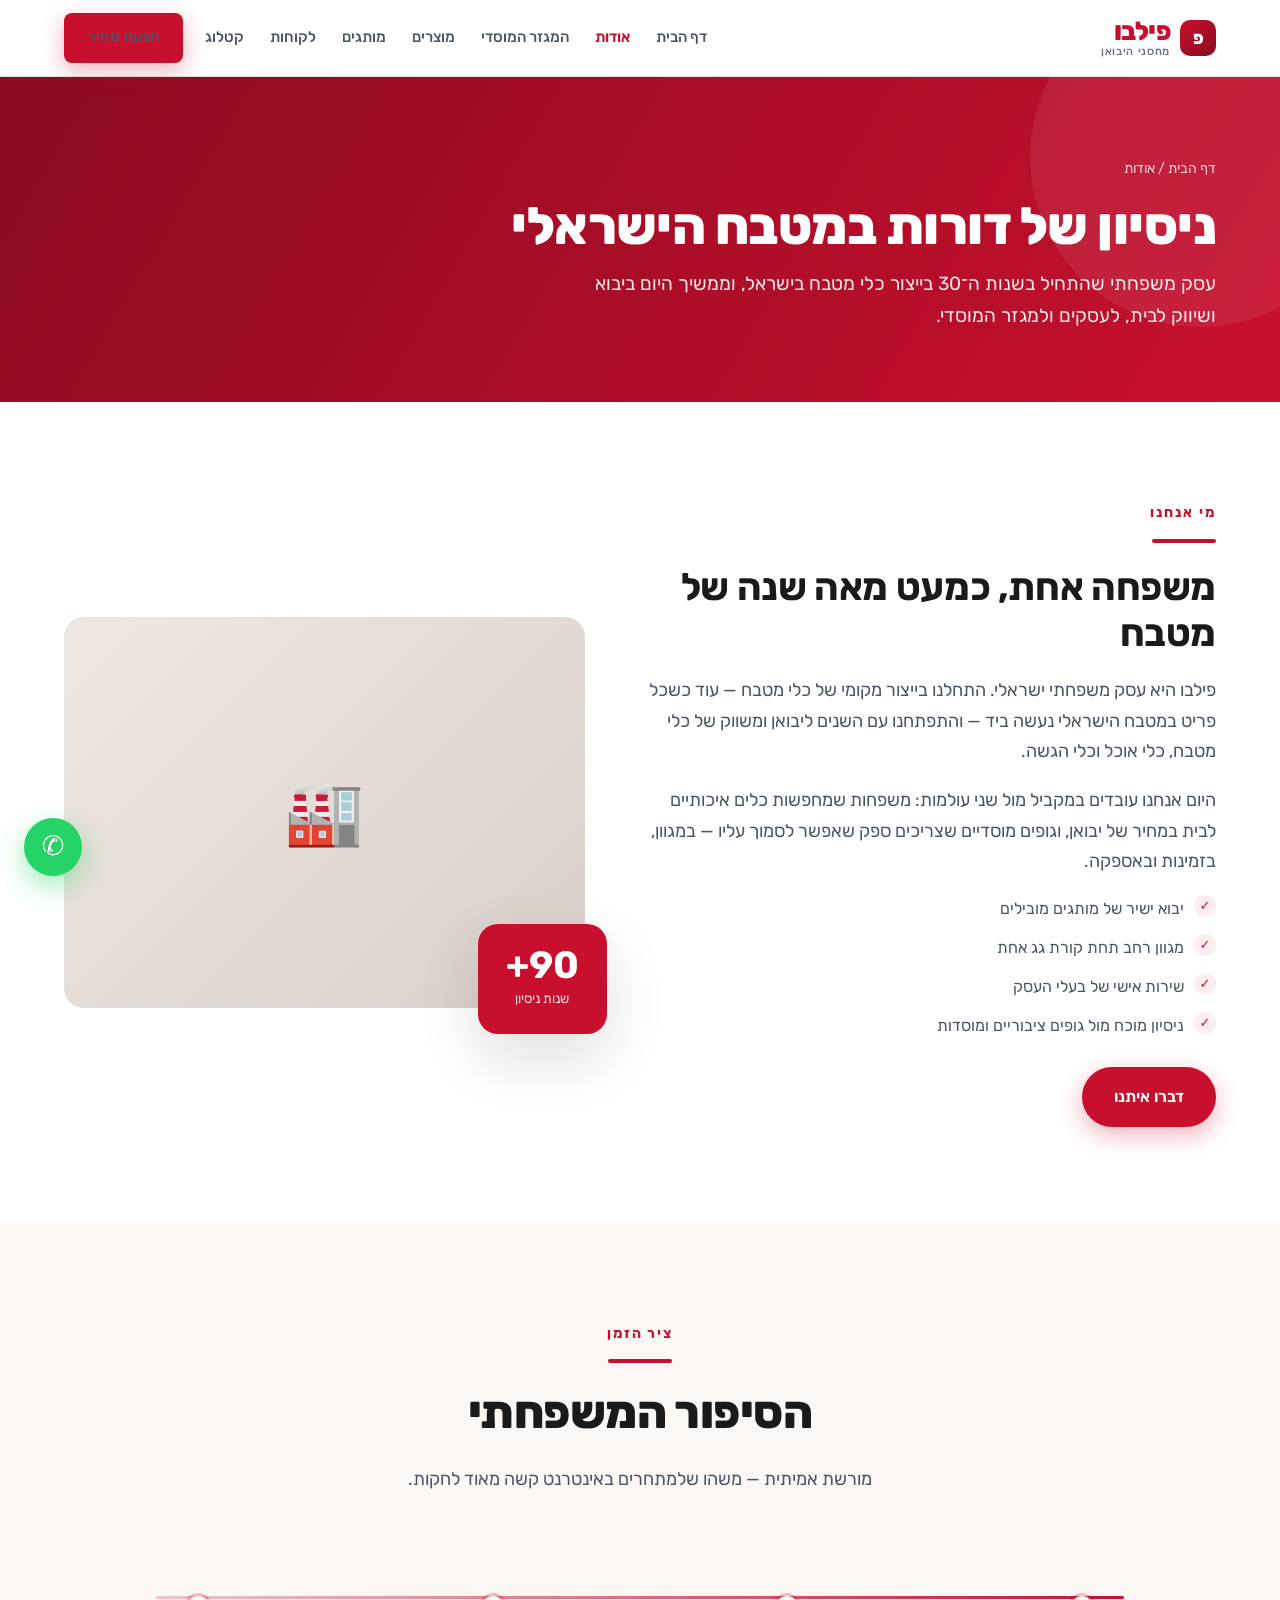
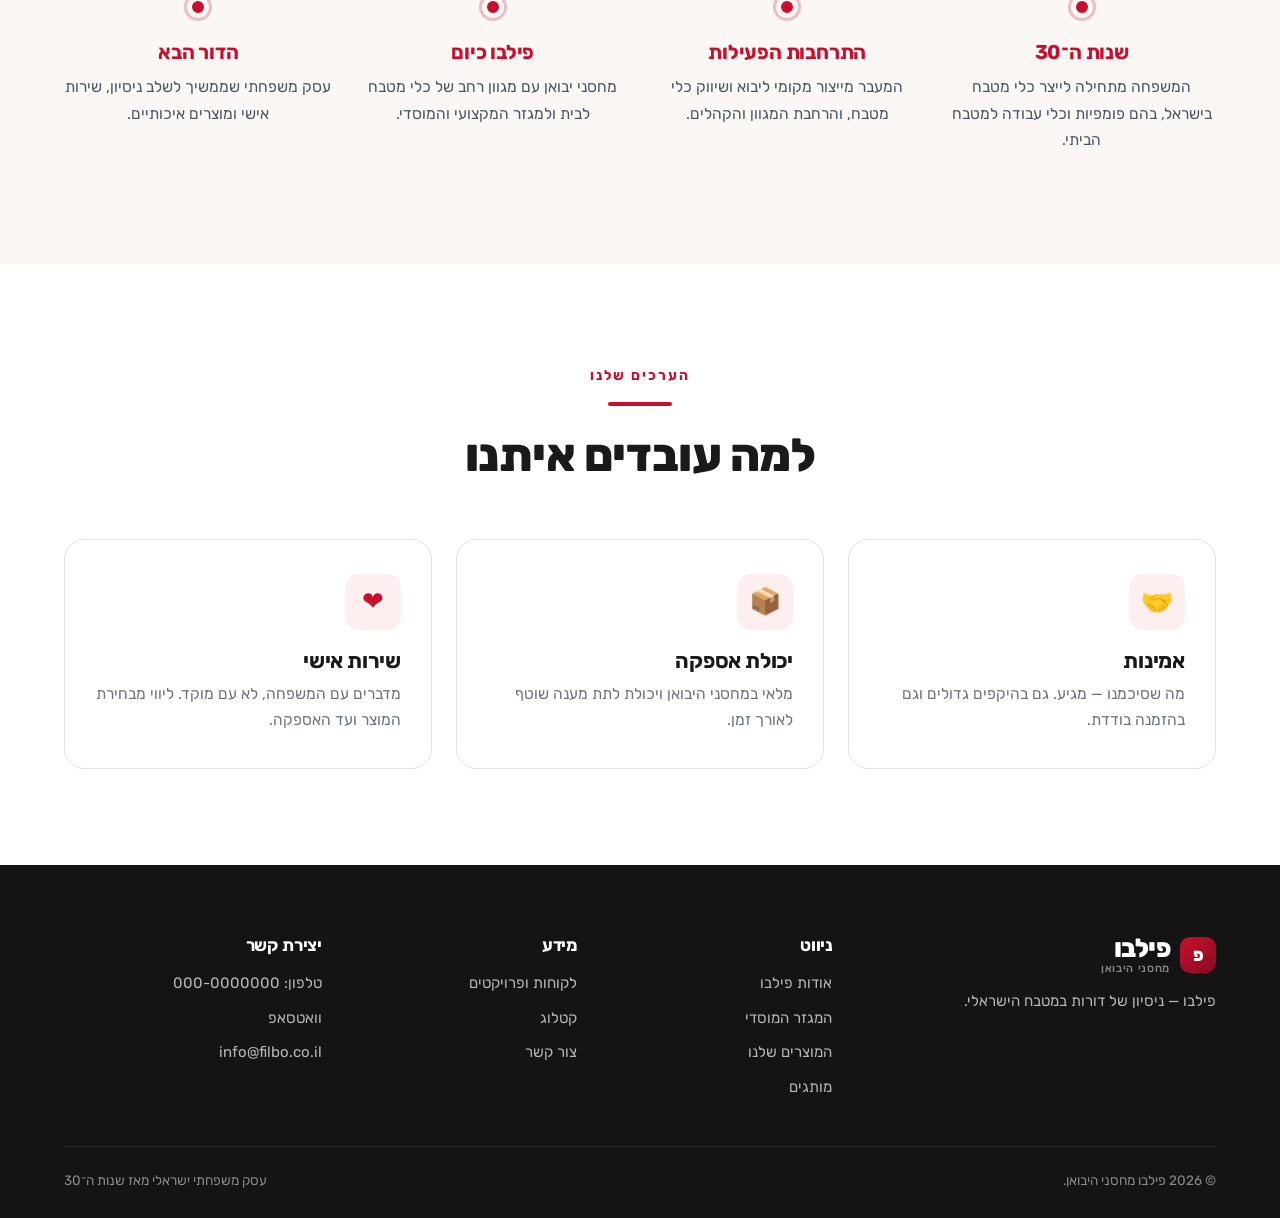
==== about.html @ cb72c33f "feat: אתר תדמית לפילבו מחסני היבואן אתר סטטי בעברית (RTL) בשמונה עמודים, בעיצוב אדום/לבן ואווירה משפ" ====
<!DOCTYPE html>
<html lang="he" dir="rtl">
<head>
<meta charset="utf-8">
<meta name="viewport" content="width=device-width,initial-scale=1">
<title>אודות פילבו | עסק משפחתי ישראלי משנות ה־30</title>
<meta name="description" content="הסיפור המשפחתי של פילבו – מייצור כלי מטבח בישראל בשנות ה־30 ועד יבוא ושיווק כלי מטבח לבית, לעסקים ולמגזר המוסדי.">
<link rel="preconnect" href="https://fonts.googleapis.com">
<link rel="preconnect" href="https://fonts.gstatic.com" crossorigin>
<link href="https://fonts.googleapis.com/css2?family=Rubik:wght@400;500;600;700;800&display=swap" rel="stylesheet">
<link rel="stylesheet" href="assets/css/style.css">
</head>
<body>
<header class="header">
  <div class="wrap header__inner">
    <a class="logo" href="index.html"><span class="logo__mark">פ</span><span class="logo__txt">פילבו<small>מחסני היבואן</small></span></a>
    <button class="burger" aria-label="פתיחת תפריט" aria-expanded="false">☰</button>
    <nav class="nav">
      <a href="index.html">דף הבית</a><a href="about.html">אודות</a><a href="institutional.html">המגזר המוסדי</a>
      <a href="products.html">מוצרים</a><a href="brands.html">מותגים</a><a href="clients.html">לקוחות</a>
      <a href="catalog.html">קטלוג</a><a class="btn btn--primary" href="contact.html">הצעת מחיר</a>
    </nav>
  </div>
</header>

<section class="phero">
  <div class="wrap">
    <div class="crumbs"><a href="index.html">דף הבית</a> / אודות</div>
    <h1>ניסיון של דורות במטבח הישראלי</h1>
    <p>עסק משפחתי שהתחיל בשנות ה־30 בייצור כלי מטבח בישראל, וממשיך היום ביבוא ושיווק לבית, לעסקים ולמגזר המוסדי.</p>
  </div>
</section>

<section class="section">
  <div class="wrap split">
    <div class="reveal">
      <span class="eyebrow">מי אנחנו</span><div class="rule"></div>
      <h2 style="font-size:38px">משפחה אחת, כמעט מאה שנה של מטבח</h2>
      <p style="font-size:18px;color:var(--ink-soft)">פילבו היא עסק משפחתי ישראלי. התחלנו בייצור מקומי של כלי מטבח — עוד כשכל פריט במטבח הישראלי נעשה ביד — והתפתחנו עם השנים ליבואן ומשווק של כלי מטבח, כלי אוכל וכלי הגשה.</p>
      <p style="font-size:18px;color:var(--ink-soft)">היום אנחנו עובדים במקביל מול שני עולמות: משפחות שמחפשות כלים איכותיים לבית במחיר של יבואן, וגופים מוסדיים שצריכים ספק שאפשר לסמוך עליו — במגוון, בזמינות ובאספקה.</p>
      <ul class="ticks">
        <li>יבוא ישיר של מותגים מובילים</li>
        <li>מגוון רחב תחת קורת גג אחת</li>
        <li>שירות אישי של בעלי העסק</li>
        <li>ניסיון מוכח מול גופים ציבוריים ומוסדות</li>
      </ul>
      <a class="btn btn--primary" href="contact.html">דברו איתנו</a>
    </div>
    <div class="split__media reveal" data-delay="120">
      <div class="ph" style="font-size:64px">🏭</div>
      <div class="badge-years"><b>90+</b><span>שנות ניסיון</span></div>
    </div>
  </div>
</section>

<section class="section section--cream">
  <div class="wrap">
    <div class="head head--center reveal">
      <span class="eyebrow">ציר הזמן</span><div class="rule"></div>
      <h2>הסיפור המשפחתי</h2>
      <p>מורשת אמיתית — משהו שלמתחרים באינטרנט קשה מאוד לחקות.</p>
    </div>
    <div class="timeline"><div class="timeline__grid">
      <div class="tl reveal"><div class="tl__dot"></div><h3>שנות ה־30</h3><p>המשפחה מתחילה לייצר כלי מטבח בישראל, בהם פומפיות וכלי עבודה למטבח הביתי.</p></div>
      <div class="tl reveal" data-delay="120"><div class="tl__dot"></div><h3>התרחבות הפעילות</h3><p>המעבר מייצור מקומי ליבוא ושיווק כלי מטבח, והרחבת המגוון והקהלים.</p></div>
      <div class="tl reveal" data-delay="240"><div class="tl__dot"></div><h3>פילבו כיום</h3><p>מחסני יבואן עם מגוון רחב של כלי מטבח לבית ולמגזר המקצועי והמוסדי.</p></div>
      <div class="tl reveal" data-delay="360"><div class="tl__dot"></div><h3>הדור הבא</h3><p>עסק משפחתי שממשיך לשלב ניסיון, שירות אישי ומוצרים איכותיים.</p></div>
    </div></div>
  </div>
</section>

<section class="section">
  <div class="wrap">
    <div class="head head--center reveal"><span class="eyebrow">הערכים שלנו</span><div class="rule"></div><h2>למה עובדים איתנו</h2></div>
    <div class="grid grid--3">
      <article class="card reveal"><div class="card__icon">🤝</div><h3>אמינות</h3><p>מה שסיכמנו — מגיע. גם בהיקפים גדולים וגם בהזמנה בודדת.</p></article>
      <article class="card reveal" data-delay="90"><div class="card__icon">📦</div><h3>יכולת אספקה</h3><p>מלאי במחסני היבואן ויכולת לתת מענה שוטף לאורך זמן.</p></article>
      <article class="card reveal" data-delay="180"><div class="card__icon">❤️</div><h3>שירות אישי</h3><p>מדברים עם המשפחה, לא עם מוקד. ליווי מבחירת המוצר ועד האספקה.</p></article>
    </div>
  </div>
</section>

<footer class="footer">
  <div class="wrap">
    <div class="footer__grid">
      <div><div class="logo" style="color:#fff;margin-bottom:14px"><span class="logo__mark">פ</span><span class="logo__txt">פילבו<small style="color:#8A8A8A">מחסני היבואן</small></span></div>
        <p>פילבו — ניסיון של דורות במטבח הישראלי.</p></div>
      <div><h4>ניווט</h4><ul><li><a href="about.html">אודות פילבו</a></li><li><a href="institutional.html">המגזר המוסדי</a></li><li><a href="products.html">המוצרים שלנו</a></li><li><a href="brands.html">מותגים</a></li></ul></div>
      <div><h4>מידע</h4><ul><li><a href="clients.html">לקוחות ופרויקטים</a></li><li><a href="catalog.html">קטלוג</a></li><li><a href="contact.html">צור קשר</a></li></ul></div>
      <div><h4>יצירת קשר</h4><ul><li><a href="tel:+972000000000">טלפון: 000-0000000</a></li><li><a href="https://wa.me/972000000000">וואטסאפ</a></li><li><a href="mailto:info@filbo.co.il">info@filbo.co.il</a></li></ul></div>
    </div>
    <div class="footer__bottom"><span>© <span id="year">2026</span> פילבו מחסני היבואן.</span><span>עסק משפחתי ישראלי מאז שנות ה־30</span></div>
  </div>
</footer>
<a class="fab" href="https://wa.me/972000000000" aria-label="וואטסאפ">✆</a>
<script src="assets/js/main.js"></script>
</body>
</html>
---- assets/css/style.css ----
/* ===== Filbo – פילבו מחסני היבואן | Design tokens ===== */
:root{
  --red:#C8102E;
  --red-deep:#8A0B20;
  --red-soft:#FDEEF0;
  --ink:#1A1A1A;
  --ink-soft:#4B5563;
  --grey:#6B7280;
  --line:#E7E2DF;
  --cream:#FAF7F5;
  --cream-2:#F2E9E4;
  --white:#FFFFFF;
  --steel:#9AA3AD;
  --shadow:0 10px 30px rgba(26,26,26,.08);
  --shadow-lg:0 24px 60px rgba(26,26,26,.14);
  --radius:12px;
  --radius-lg:20px;
  --wrap:1200px;
  --ease:cubic-bezier(.22,1,.36,1);
}
*,*::before,*::after{box-sizing:border-box}
html{scroll-behavior:smooth}
body{
  margin:0;
  font-family:"Rubik",system-ui,"Segoe UI",Arial,sans-serif;
  color:var(--ink);
  background:var(--white);
  line-height:1.7;
  -webkit-font-smoothing:antialiased;
}
img{max-width:100%;display:block}
a{color:inherit;text-decoration:none}
h1,h2,h3,h4{margin:0 0 .5em;line-height:1.2;font-weight:700;letter-spacing:-.01em}
p{margin:0 0 1em}
.wrap{max-width:var(--wrap);margin-inline:auto;padding-inline:24px}
.section{padding:96px 0}
.section--cream{background:var(--cream)}
.section--red{background:var(--red-deep);color:#fff}
.section--dark{background:#141414;color:#fff}

/* ===== Buttons ===== */
.btn{
  display:inline-flex;align-items:center;gap:.5em;
  padding:14px 30px;border-radius:999px;font-weight:600;font-size:16px;
  border:2px solid transparent;cursor:pointer;
  transition:transform .25s var(--ease),box-shadow .25s var(--ease),background .25s,color .25s;
}
.btn:hover{transform:translateY(-3px)}
.btn--primary{background:var(--red);color:#fff;box-shadow:0 8px 24px rgba(200,16,46,.32)}
.btn--primary:hover{background:var(--red-deep);box-shadow:0 14px 34px rgba(200,16,46,.42)}
.btn--ghost{background:transparent;color:#fff;border-color:rgba(255,255,255,.75)}
.btn--ghost:hover{background:#fff;color:var(--ink)}
.btn--outline{background:transparent;color:var(--red);border-color:var(--red)}
.btn--outline:hover{background:var(--red);color:#fff}
.btn--wa{background:#25D366;color:#fff}

/* ===== Header ===== */
.header{
  position:sticky;top:0;z-index:100;background:rgba(255,255,255,.92);
  backdrop-filter:blur(12px);border-bottom:1px solid var(--line);
  transition:box-shadow .3s;
}
.header.is-stuck{box-shadow:0 6px 24px rgba(0,0,0,.07)}
.header__inner{display:flex;align-items:center;justify-content:space-between;gap:24px;height:76px;position:relative}
.logo{display:flex;align-items:center;gap:10px;font-weight:800;font-size:26px;color:var(--red);letter-spacing:-.02em}
.logo__mark{width:36px;height:36px;border-radius:10px;background:linear-gradient(140deg,var(--red),var(--red-deep));display:grid;place-items:center;color:#fff;font-size:18px;flex:none}
.logo__txt{line-height:1.1}
.logo__txt small{display:block;font-size:11px;font-weight:500;color:var(--grey);letter-spacing:.06em}
.nav{display:flex;align-items:center;gap:2px}
.nav a{padding:9px 12px;border-radius:8px;font-size:15px;font-weight:500;color:var(--ink-soft);transition:color .2s,background .2s}
.nav a:hover{color:var(--red);background:var(--red-soft)}
.nav a.is-active{color:var(--red);font-weight:600}
.nav .btn{margin-inline-start:8px;padding:10px 22px;font-size:15px}
.burger{display:none;background:none;border:0;font-size:26px;color:var(--ink);cursor:pointer;padding:6px;line-height:1}

/* ===== Hero ===== */
.hero{position:relative;min-height:88vh;display:flex;align-items:center;overflow:hidden;color:#fff}
.hero__bg{position:absolute;inset:0;background-size:cover;background-position:center;transform:scale(1.06);animation:kenburns 22s ease-in-out infinite alternate}
@keyframes kenburns{from{transform:scale(1.06) translate3d(0,0,0)}to{transform:scale(1.16) translate3d(-1.5%,-1.5%,0)}}
.hero::after{content:"";position:absolute;inset:0;background:linear-gradient(275deg,rgba(10,10,10,.88) 0%,rgba(10,10,10,.64) 45%,rgba(10,10,10,.28) 100%)}
.hero__inner{position:relative;z-index:2;max-width:760px;padding:120px 0}
.hero__eyebrow{display:inline-flex;align-items:center;gap:8px;background:rgba(200,16,46,.94);padding:7px 18px;border-radius:999px;font-size:14px;font-weight:600;letter-spacing:.04em;margin-bottom:22px}
.hero h1{font-size:clamp(42px,6vw,74px);font-weight:800;margin-bottom:.15em}
.hero__sub{font-size:clamp(20px,2.4vw,30px);font-weight:500;opacity:.94;margin-bottom:.6em}
.hero__lead{font-size:19px;opacity:.86;max-width:600px;margin-bottom:34px}
.hero__cta{display:flex;flex-wrap:wrap;gap:14px}
.hero__scroll{position:absolute;bottom:26px;inset-inline-start:50%;transform:translateX(50%);z-index:2;opacity:.7;font-size:13px;animation:bob 2.2s ease-in-out infinite}
@keyframes bob{0%,100%{transform:translateX(50%) translateY(0)}50%{transform:translateX(50%) translateY(9px)}}

/* ===== Stats ===== */
.stats{background:#fff;border-bottom:1px solid var(--line)}
.stats__grid{display:grid;grid-template-columns:repeat(4,1fr)}
.stat{padding:52px 30px;text-align:center;border-inline-start:1px solid var(--line);transition:background .3s}
.stat:first-child{border-inline-start:0}
.stat:hover{background:var(--cream)}
.stat__num{font-size:34px;font-weight:800;color:var(--red);line-height:1.15;margin-bottom:6px}
.stat__label{font-size:15px;color:var(--grey);line-height:1.5}

/* ===== Section heads ===== */
.head{max-width:760px;margin-bottom:56px}
.head--center{margin-inline:auto;text-align:center}
.eyebrow{display:inline-block;font-size:14px;font-weight:700;letter-spacing:.14em;color:var(--red);margin-bottom:14px}
.section--red .eyebrow{color:#F7C9D0}
.head h2{font-size:clamp(30px,4vw,46px);font-weight:800}
.head p{font-size:18px;color:var(--ink-soft)}
.section--red .head p{color:rgba(255,255,255,.86)}
.rule{width:64px;height:4px;background:var(--red);border-radius:3px;margin-bottom:22px}
.section--red .rule{background:#fff}
.head--center .rule{margin-inline:auto}

/* ===== Cards ===== */
.grid{display:grid;gap:24px}
.grid--2{grid-template-columns:repeat(2,1fr)}
.grid--3{grid-template-columns:repeat(3,1fr)}
.grid--4{grid-template-columns:repeat(4,1fr)}
.card{
  background:#fff;border:1px solid var(--line);border-radius:var(--radius-lg);
  padding:34px 30px;transition:transform .35s var(--ease),box-shadow .35s var(--ease),border-color .3s;
}
.card:hover{transform:translateY(-8px);box-shadow:var(--shadow-lg);border-color:transparent}
.card__icon{width:56px;height:56px;border-radius:14px;background:var(--red-soft);color:var(--red);display:grid;place-items:center;font-size:26px;margin-bottom:18px;transition:background .3s,color .3s,transform .3s var(--ease)}
.card:hover .card__icon{background:var(--red);color:#fff;transform:rotate(-6deg) scale(1.06)}
.card h3{font-size:21px;margin-bottom:8px}
.card p{color:var(--grey);font-size:15.5px;margin:0}

/* ===== Product tiles ===== */
.tile{position:relative;border-radius:var(--radius-lg);overflow:hidden;aspect-ratio:1/1;background:var(--cream-2);display:block}
.tile img,.tile .ph{width:100%;height:100%;object-fit:cover;transition:transform .7s var(--ease)}
.tile:hover img,.tile:hover .ph{transform:scale(1.08)}
.tile__cap{position:absolute;inset-inline:0;bottom:0;padding:26px 24px;color:#fff;background:linear-gradient(to top,rgba(0,0,0,.84),rgba(0,0,0,0));font-weight:700;font-size:20px}
.tile__cap span{display:block;font-weight:400;font-size:14px;opacity:.84;margin-top:3px}
.ph{background:linear-gradient(135deg,#EFE7E2,#D8CFC9);display:grid;place-items:center;color:#9c8f87;font-size:44px}

/* ===== Timeline ===== */
.timeline{position:relative;padding-top:20px}
.timeline::before{content:"";position:absolute;top:46px;inset-inline:8%;height:3px;background:linear-gradient(to left,var(--red),rgba(200,16,46,.22));border-radius:3px}
.timeline__grid{display:grid;grid-template-columns:repeat(4,1fr);gap:26px;position:relative}
.tl{text-align:center}
.tl__dot{width:22px;height:22px;border-radius:50%;background:var(--red);border:5px solid var(--cream);margin:26px auto 22px;box-shadow:0 0 0 3px rgba(200,16,46,.25);transition:transform .35s var(--ease),box-shadow .35s}
.tl:hover .tl__dot{transform:scale(1.35);box-shadow:0 0 0 10px rgba(200,16,46,.14)}
.tl h3{font-size:20px;color:var(--red)}
.tl p{color:var(--ink-soft);font-size:15.5px}

/* ===== Logo wall ===== */
.logos{display:grid;grid-template-columns:repeat(6,1fr);gap:18px}
.logos div{
  aspect-ratio:16/9;border:1px solid var(--line);border-radius:var(--radius);
  display:grid;place-items:center;text-align:center;font-size:14px;font-weight:600;color:var(--steel);
  background:#fff;filter:grayscale(1);opacity:.72;transition:.35s var(--ease);padding:10px;
}
.logos div:hover{filter:none;opacity:1;color:var(--red);transform:translateY(-4px);box-shadow:var(--shadow)}

/* ===== Split ===== */
.split{display:grid;grid-template-columns:1.05fr .95fr;gap:56px;align-items:center}
.split__media{position:relative}
.split__media .ph,.split__media img{border-radius:var(--radius-lg);aspect-ratio:4/3;object-fit:cover}
.badge-years{
  position:absolute;inset-block-end:-26px;inset-inline-start:-22px;background:var(--red);color:#fff;
  border-radius:var(--radius-lg);padding:22px 28px;box-shadow:var(--shadow-lg);text-align:center;
}
.badge-years b{display:block;font-size:38px;line-height:1}
.badge-years span{font-size:13px;opacity:.9}
.ticks{list-style:none;padding:0;margin:0 0 28px;display:grid;gap:12px}
.ticks li{position:relative;padding-inline-start:32px;color:var(--ink-soft)}
.ticks li::before{content:"✓";position:absolute;inset-inline-start:0;top:0;width:22px;height:22px;border-radius:50%;background:var(--red-soft);color:var(--red);display:grid;place-items:center;font-size:13px;font-weight:700}
.section--red .ticks li{color:rgba(255,255,255,.9)}
.section--red .ticks li::before{background:rgba(255,255,255,.16);color:#fff}

/* ===== Form ===== */
.form{display:grid;gap:16px;background:#fff;padding:36px;border-radius:var(--radius-lg);box-shadow:var(--shadow)}
.form .row{display:grid;grid-template-columns:1fr 1fr;gap:16px}
.field{display:grid;gap:6px}
.field label{font-size:14px;font-weight:600;color:var(--ink-soft)}
.field input,.field select,.field textarea{
  font-family:inherit;font-size:16px;padding:13px 15px;border:1px solid var(--line);
  border-radius:var(--radius);background:var(--cream);transition:border-color .2s,box-shadow .2s,background .2s;
}
.field input:focus,.field select:focus,.field textarea:focus{
  outline:0;border-color:var(--red);background:#fff;box-shadow:0 0 0 4px rgba(200,16,46,.12);
}
.form__ok{display:none;background:#E8F6EC;color:#166534;border-radius:var(--radius);padding:14px 16px;font-weight:600}
.form__ok.show{display:block;animation:pop .4s var(--ease)}
@keyframes pop{from{opacity:0;transform:translateY(-8px)}to{opacity:1;transform:none}}

/* ===== Accordion (FAQ) ===== */
.acc{border:1px solid var(--line);border-radius:var(--radius-lg);overflow:hidden;background:#fff}
.acc+.acc{margin-top:14px}
.acc summary{cursor:pointer;padding:20px 24px;font-weight:600;font-size:17px;list-style:none;display:flex;justify-content:space-between;gap:14px;align-items:center}
.acc summary::-webkit-details-marker{display:none}
.acc summary::after{content:"+";color:var(--red);font-size:24px;font-weight:400;transition:transform .3s var(--ease)}
.acc[open] summary::after{transform:rotate(45deg)}
.acc p{padding:0 24px 22px;margin:0;color:var(--ink-soft)}

/* ===== Footer ===== */
.footer{background:#141414;color:#B7B7B7;padding:70px 0 26px;font-size:15px}
.footer h4{color:#fff;font-size:17px;margin-bottom:16px}
.footer a{transition:color .2s}
.footer a:hover{color:var(--red)}
.footer__grid{display:grid;grid-template-columns:1.6fr 1fr 1fr 1.2fr;gap:40px}
.footer ul{list-style:none;padding:0;margin:0;display:grid;gap:9px}
.footer__bottom{margin-top:46px;padding-top:22px;border-top:1px solid #2A2A2A;display:flex;justify-content:space-between;gap:16px;flex-wrap:wrap;font-size:13.5px;color:#8A8A8A}

/* ===== Floating WhatsApp ===== */
.fab{position:fixed;inset-block-end:24px;inset-inline-end:24px;z-index:120;width:58px;height:58px;border-radius:50%;background:#25D366;color:#fff;display:grid;place-items:center;font-size:27px;box-shadow:0 10px 28px rgba(37,211,102,.45);transition:transform .3s var(--ease)}
.fab:hover{transform:scale(1.1)}

/* ===== Inner page hero ===== */
.phero{background:linear-gradient(120deg,var(--red-deep),var(--red));color:#fff;padding:80px 0 70px;position:relative;overflow:hidden}
.phero::after{content:"";position:absolute;inset-block-start:-90px;inset-inline-start:-90px;width:340px;height:340px;border-radius:50%;background:rgba(255,255,255,.07)}
.phero .wrap{position:relative;z-index:2}
.phero h1{font-size:clamp(32px,4.6vw,52px);font-weight:800;margin-bottom:.2em}
.phero p{font-size:19px;opacity:.9;max-width:660px;margin:0}
.crumbs{font-size:14px;opacity:.82;margin-bottom:14px}

/* ===== Reveal animation ===== */
.reveal{opacity:0;transform:translateY(28px);transition:opacity .75s var(--ease),transform .75s var(--ease)}
.reveal.in{opacity:1;transform:none}
@media (prefers-reduced-motion:reduce){
  .reveal{opacity:1;transform:none;transition:none}
  .hero__bg{animation:none}
  .hero__scroll{animation:none}
}

/* ===== Responsive ===== */
@media (max-width:1080px){
  .nav a{padding:8px 9px;font-size:14px}
}
@media (max-width:980px){
  .grid--3,.grid--4,.stats__grid,.timeline__grid{grid-template-columns:repeat(2,1fr)}
  .logos{grid-template-columns:repeat(3,1fr)}
  .split{grid-template-columns:1fr;gap:40px}
  .footer__grid{grid-template-columns:1fr 1fr}
  .timeline::before{display:none}
  .stat{border-inline-start:0;border-top:1px solid var(--line)}
  .badge-years{inset-inline-start:12px;inset-block-end:-18px}
}
@media (max-width:680px){
  .section{padding:64px 0}
  .nav{display:none;position:absolute;top:76px;inset-inline:0;background:#fff;flex-direction:column;align-items:stretch;padding:14px;border-bottom:1px solid var(--line);box-shadow:var(--shadow)}
  .nav.open{display:flex}
  .burger{display:block}
  .grid--2,.grid--3,.grid--4,.stats__grid,.timeline__grid{grid-template-columns:1fr}
  .logos{grid-template-columns:repeat(2,1fr)}
  .form .row{grid-template-columns:1fr}
  .footer__grid{grid-template-columns:1fr}
  .hero{min-height:76vh}
  .form{padding:24px}
}
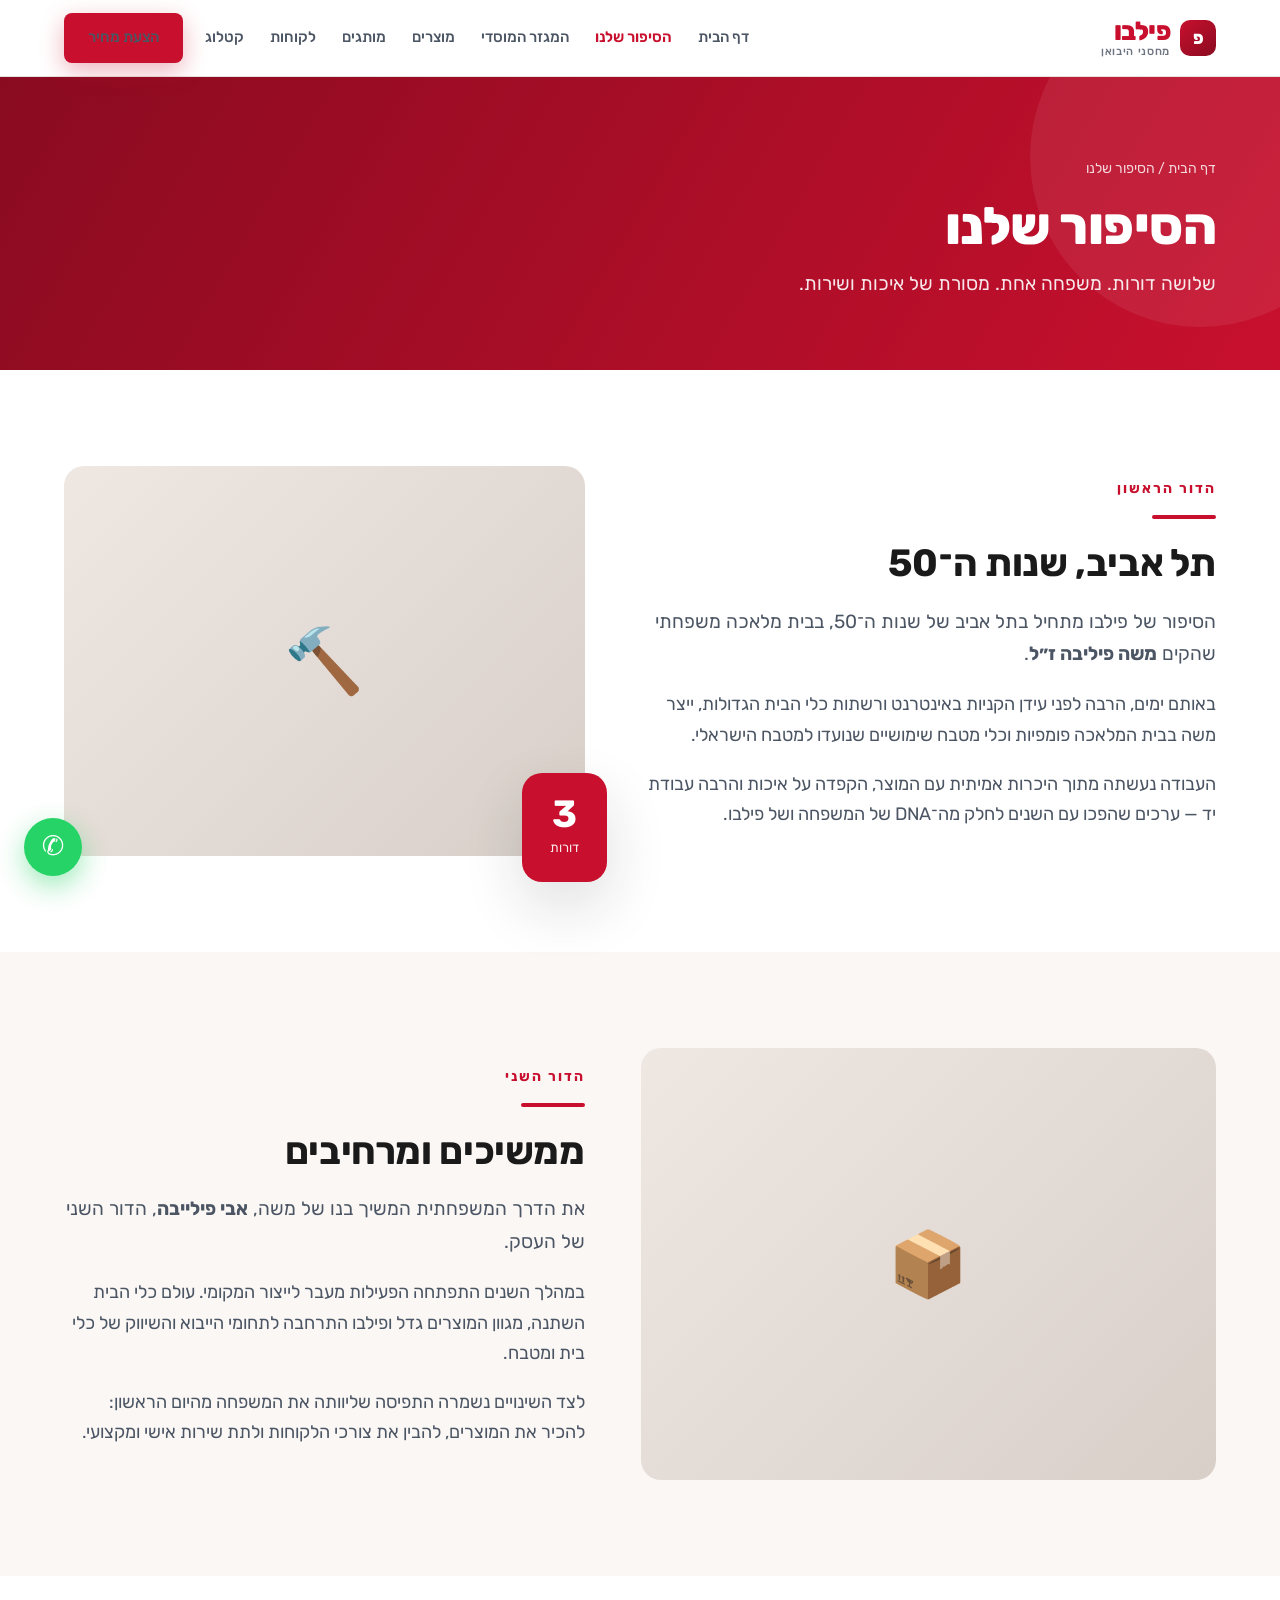
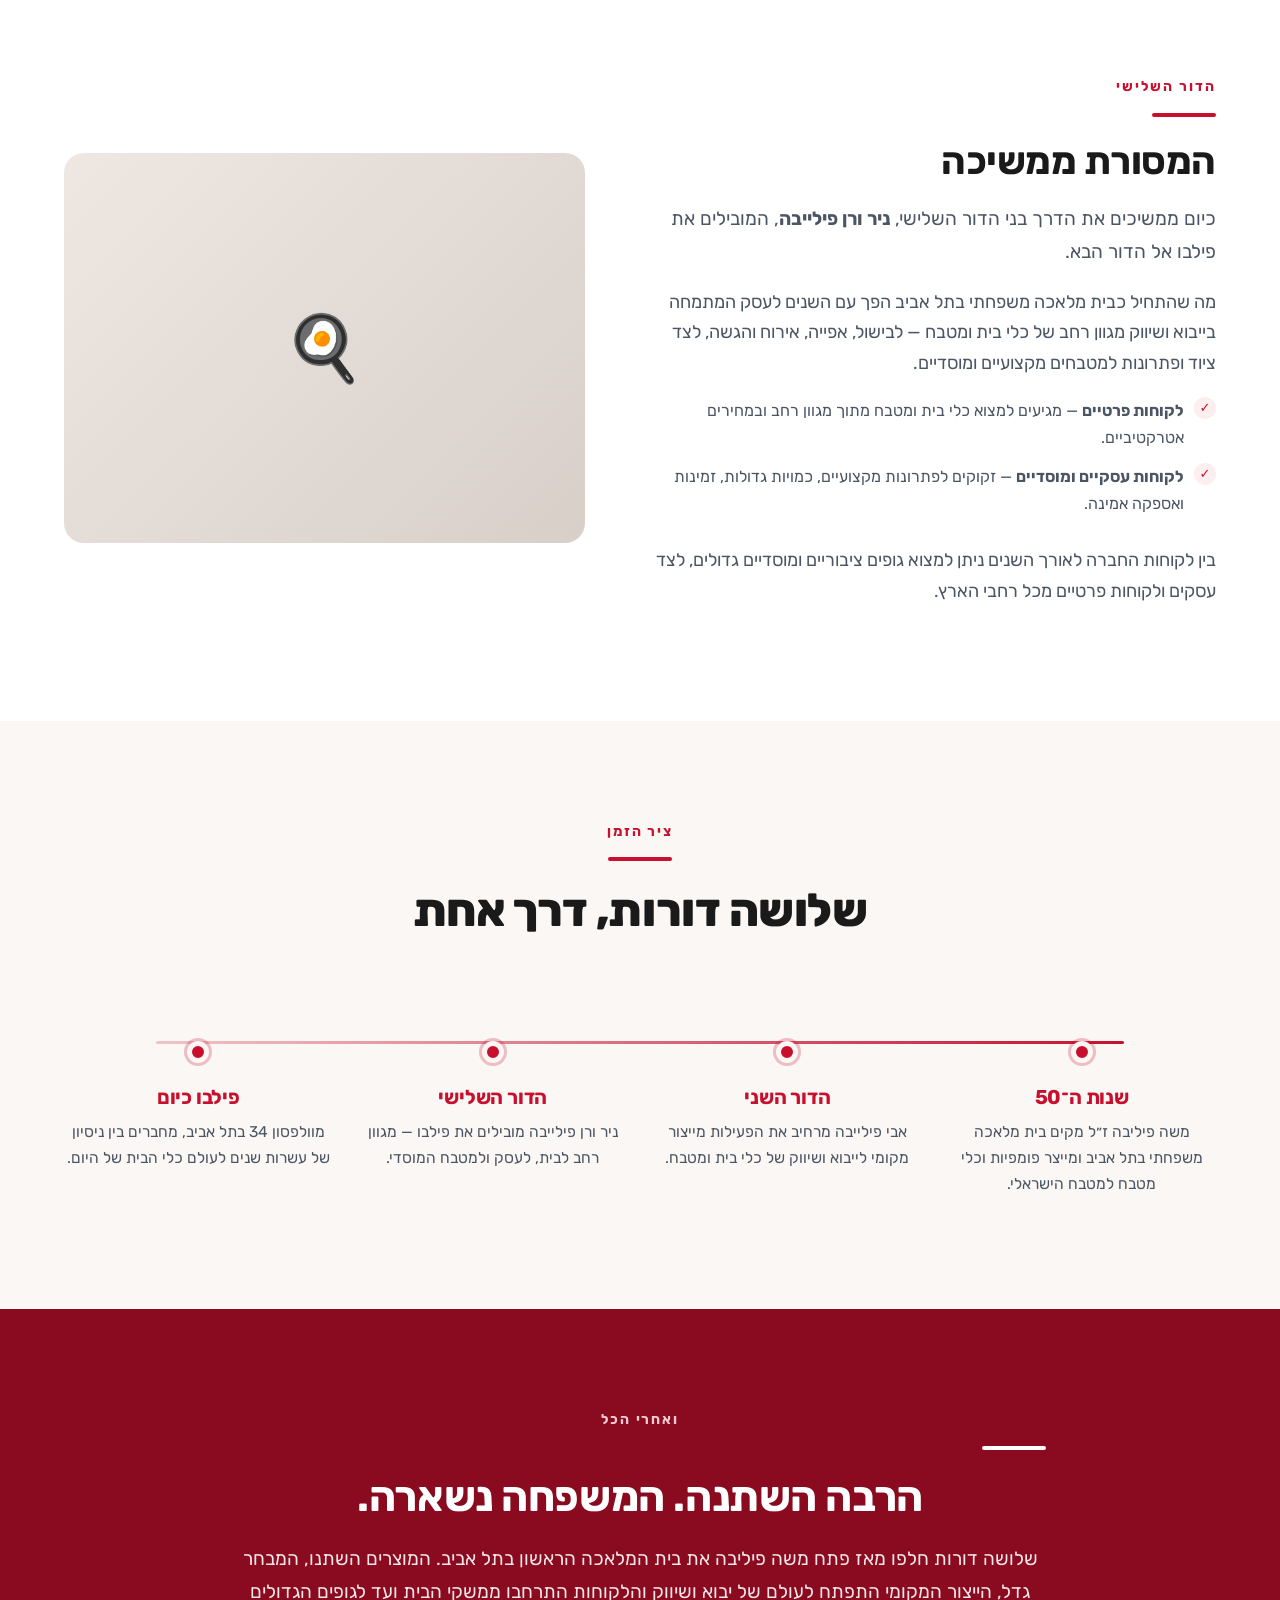
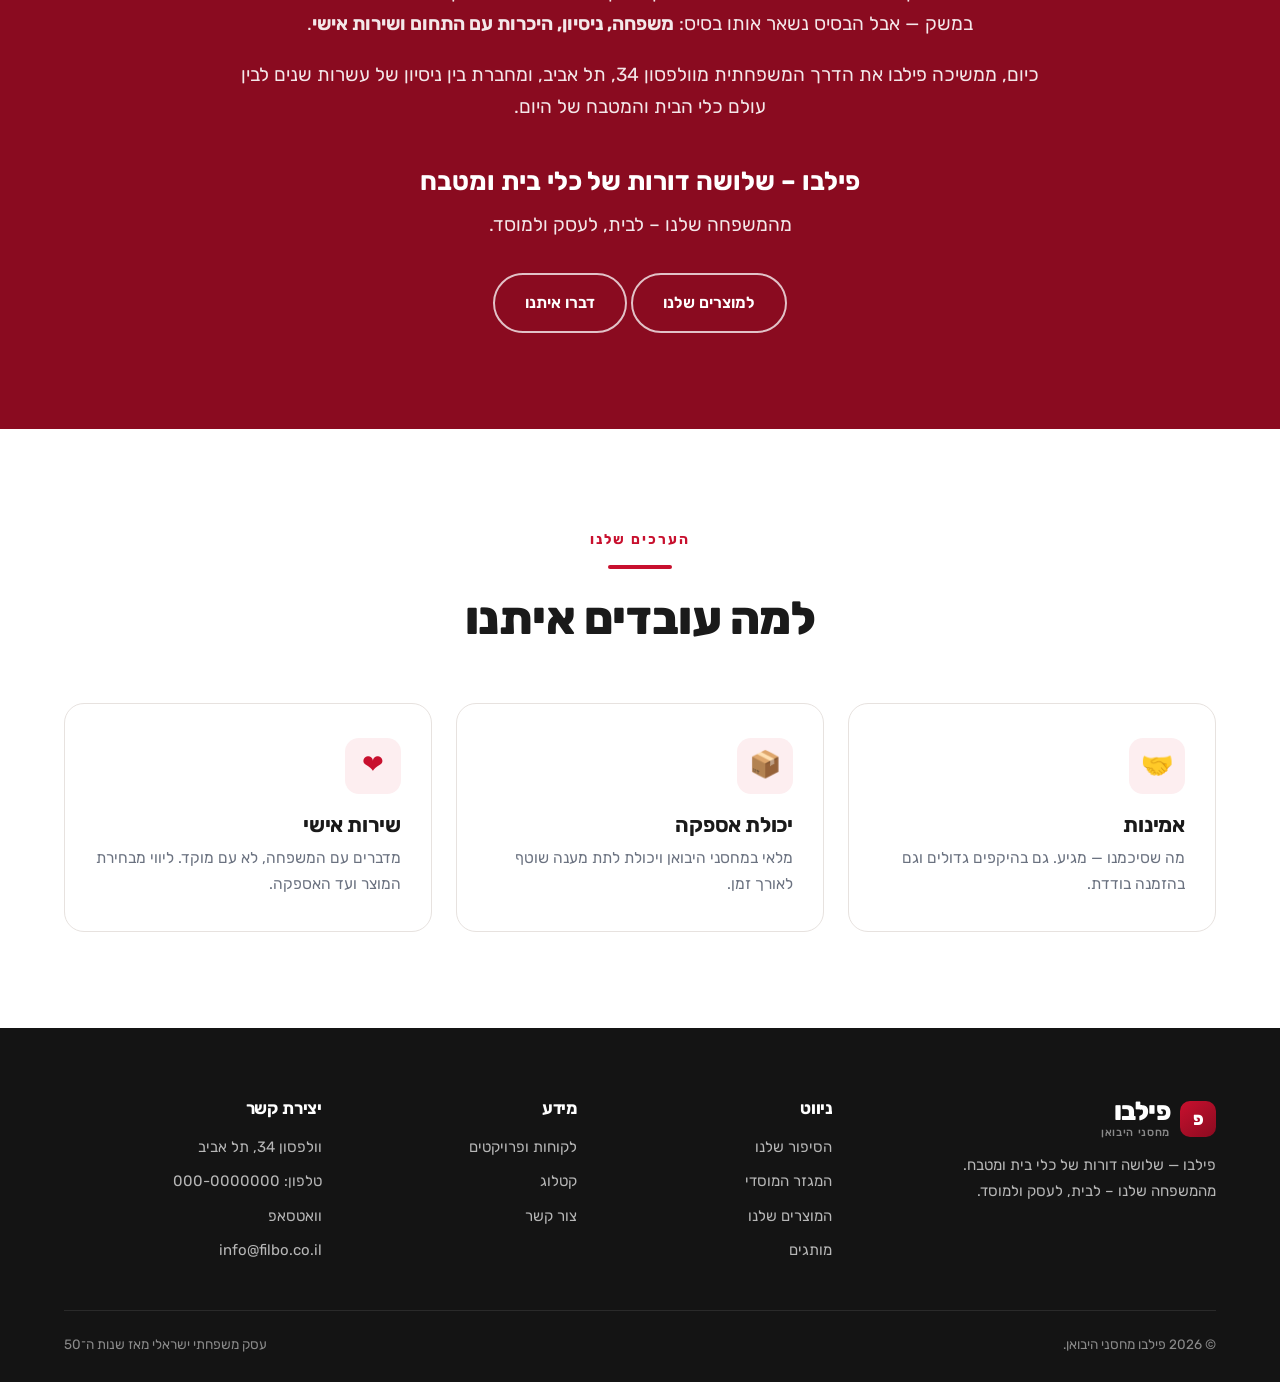
==== commit 15ff4f7d: "content: הסיפור המשפחתי האמיתי של פילבו — תיקון עובדתי הלקוחה סיפקה את הסיפור המאושר. ההתחלה היא בתל" ====
--- a/about.html
+++ b/about.html
@@ -3,8 +3,8 @@
 <head>
 <meta charset="utf-8">
 <meta name="viewport" content="width=device-width,initial-scale=1">
-<title>אודות פילבו | עסק משפחתי ישראלי משנות ה־30</title>
-<meta name="description" content="הסיפור המשפחתי של פילבו – מייצור כלי מטבח בישראל בשנות ה־30 ועד יבוא ושיווק כלי מטבח לבית, לעסקים ולמגזר המוסדי.">
+<title>הסיפור שלנו | פילבו – שלושה דורות של כלי בית ומטבח</title>
+<meta name="description" content="הסיפור המשפחתי של פילבו – מבית מלאכה בתל אביב של שנות ה־50 שהקים משה פיליבה ז״ל, דרך הדור השני והשלישי, ועד יבוא ושיווק כלי בית ומטבח לבית, לעסק ולמוסד.">
 <link rel="preconnect" href="https://fonts.googleapis.com">
 <link rel="preconnect" href="https://fonts.gstatic.com" crossorigin>
 <link href="https://fonts.googleapis.com/css2?family=Rubik:wght@400;500;600;700;800&display=swap" rel="stylesheet">
@@ -16,7 +16,7 @@
     <a class="logo" href="index.html"><span class="logo__mark">פ</span><span class="logo__txt">פילבו<small>מחסני היבואן</small></span></a>
     <button class="burger" aria-label="פתיחת תפריט" aria-expanded="false">☰</button>
     <nav class="nav">
-      <a href="index.html">דף הבית</a><a href="about.html">אודות</a><a href="institutional.html">המגזר המוסדי</a>
+      <a href="index.html">דף הבית</a><a href="about.html">הסיפור שלנו</a><a href="institutional.html">המגזר המוסדי</a>
       <a href="products.html">מוצרים</a><a href="brands.html">מותגים</a><a href="clients.html">לקוחות</a>
       <a href="catalog.html">קטלוג</a><a class="btn btn--primary" href="contact.html">הצעת מחיר</a>
     </nav>
@@ -25,50 +25,96 @@
 
 <section class="phero">
   <div class="wrap">
-    <div class="crumbs"><a href="index.html">דף הבית</a> / אודות</div>
-    <h1>ניסיון של דורות במטבח הישראלי</h1>
-    <p>עסק משפחתי שהתחיל בשנות ה־30 בייצור כלי מטבח בישראל, וממשיך היום ביבוא ושיווק לבית, לעסקים ולמגזר המוסדי.</p>
+    <div class="crumbs"><a href="index.html">דף הבית</a> / הסיפור שלנו</div>
+    <h1>הסיפור שלנו</h1>
+    <p>שלושה דורות. משפחה אחת. מסורת של איכות ושירות.</p>
   </div>
 </section>
 
+<!-- ===== פרק 1: ההתחלה ===== -->
 <section class="section">
   <div class="wrap split">
     <div class="reveal">
-      <span class="eyebrow">מי אנחנו</span><div class="rule"></div>
-      <h2 style="font-size:38px">משפחה אחת, כמעט מאה שנה של מטבח</h2>
-      <p style="font-size:18px;color:var(--ink-soft)">פילבו היא עסק משפחתי ישראלי. התחלנו בייצור מקומי של כלי מטבח — עוד כשכל פריט במטבח הישראלי נעשה ביד — והתפתחנו עם השנים ליבואן ומשווק של כלי מטבח, כלי אוכל וכלי הגשה.</p>
-      <p style="font-size:18px;color:var(--ink-soft)">היום אנחנו עובדים במקביל מול שני עולמות: משפחות שמחפשות כלים איכותיים לבית במחיר של יבואן, וגופים מוסדיים שצריכים ספק שאפשר לסמוך עליו — במגוון, בזמינות ובאספקה.</p>
-      <ul class="ticks">
-        <li>יבוא ישיר של מותגים מובילים</li>
-        <li>מגוון רחב תחת קורת גג אחת</li>
-        <li>שירות אישי של בעלי העסק</li>
-        <li>ניסיון מוכח מול גופים ציבוריים ומוסדות</li>
-      </ul>
-      <a class="btn btn--primary" href="contact.html">דברו איתנו</a>
+      <span class="eyebrow">הדור הראשון</span><div class="rule"></div>
+      <h2 style="font-size:38px">תל אביב, שנות ה־50</h2>
+      <p style="font-size:19px;color:var(--ink-soft)">הסיפור של פילבו מתחיל בתל אביב של שנות ה־50, בבית מלאכה משפחתי שהקים <b>משה פיליבה ז״ל</b>.</p>
+      <p style="font-size:18px;color:var(--ink-soft)">באותם ימים, הרבה לפני עידן הקניות באינטרנט ורשתות כלי הבית הגדולות, ייצר משה בבית המלאכה פומפיות וכלי מטבח שימושיים שנועדו למטבח הישראלי.</p>
+      <p style="font-size:18px;color:var(--ink-soft)">העבודה נעשתה מתוך היכרות אמיתית עם המוצר, הקפדה על איכות והרבה עבודת יד — ערכים שהפכו עם השנים לחלק מה־DNA של המשפחה ושל פילבו.</p>
     </div>
     <div class="split__media reveal" data-delay="120">
-      <div class="ph" style="font-size:64px">🏭</div>
-      <div class="badge-years"><b>90+</b><span>שנות ניסיון</span></div>
+      <div class="ph" style="font-size:64px">🔨</div>
+      <div class="badge-years"><b>3</b><span>דורות</span></div>
     </div>
   </div>
 </section>
 
+<!-- ===== פרק 2: הדור השני ===== -->
+<section class="section section--cream">
+  <div class="wrap split">
+    <div class="split__media reveal"><div class="ph" style="font-size:64px">📦</div></div>
+    <div class="reveal" data-delay="120">
+      <span class="eyebrow">הדור השני</span><div class="rule"></div>
+      <h2 style="font-size:38px">ממשיכים ומרחיבים</h2>
+      <p style="font-size:19px;color:var(--ink-soft)">את הדרך המשפחתית המשיך בנו של משה, <b>אבי פילייבה</b>, הדור השני של העסק.</p>
+      <p style="font-size:18px;color:var(--ink-soft)">במהלך השנים התפתחה הפעילות מעבר לייצור המקומי. עולם כלי הבית השתנה, מגוון המוצרים גדל ופילבו התרחבה לתחומי הייבוא והשיווק של כלי בית ומטבח.</p>
+      <p style="font-size:18px;color:var(--ink-soft)">לצד השינויים נשמרה התפיסה שליוותה את המשפחה מהיום הראשון: להכיר את המוצרים, להבין את צורכי הלקוחות ולתת שירות אישי ומקצועי.</p>
+    </div>
+  </div>
+</section>
+
+<!-- ===== פרק 3: הדור השלישי ===== -->
+<section class="section">
+  <div class="wrap split">
+    <div class="reveal">
+      <span class="eyebrow">הדור השלישי</span><div class="rule"></div>
+      <h2 style="font-size:38px">המסורת ממשיכה</h2>
+      <p style="font-size:19px;color:var(--ink-soft)">כיום ממשיכים את הדרך בני הדור השלישי, <b>ניר ורן פילייבה</b>, המובילים את פילבו אל הדור הבא.</p>
+      <p style="font-size:18px;color:var(--ink-soft)">מה שהתחיל כבית מלאכה משפחתי בתל אביב הפך עם השנים לעסק המתמחה בייבוא ושיווק מגוון רחב של כלי בית ומטבח — לבישול, אפייה, אירוח והגשה, לצד ציוד ופתרונות למטבחים מקצועיים ומוסדיים.</p>
+      <ul class="ticks">
+        <li><b>לקוחות פרטיים</b> — מגיעים למצוא כלי בית ומטבח מתוך מגוון רחב ובמחירים אטרקטיביים.</li>
+        <li><b>לקוחות עסקיים ומוסדיים</b> — זקוקים לפתרונות מקצועיים, כמויות גדולות, זמינות ואספקה אמינה.</li>
+      </ul>
+      <p style="font-size:18px;color:var(--ink-soft)">בין לקוחות החברה לאורך השנים ניתן למצוא גופים ציבוריים ומוסדיים גדולים, לצד עסקים ולקוחות פרטיים מכל רחבי הארץ.</p>
+    </div>
+    <div class="split__media reveal" data-delay="120"><div class="ph" style="font-size:64px">🍳</div></div>
+  </div>
+</section>
+
+<!-- ===== ציר הזמן ===== -->
 <section class="section section--cream">
   <div class="wrap">
     <div class="head head--center reveal">
       <span class="eyebrow">ציר הזמן</span><div class="rule"></div>
-      <h2>הסיפור המשפחתי</h2>
-      <p>מורשת אמיתית — משהו שלמתחרים באינטרנט קשה מאוד לחקות.</p>
+      <h2>שלושה דורות, דרך אחת</h2>
     </div>
     <div class="timeline"><div class="timeline__grid">
-      <div class="tl reveal"><div class="tl__dot"></div><h3>שנות ה־30</h3><p>המשפחה מתחילה לייצר כלי מטבח בישראל, בהם פומפיות וכלי עבודה למטבח הביתי.</p></div>
-      <div class="tl reveal" data-delay="120"><div class="tl__dot"></div><h3>התרחבות הפעילות</h3><p>המעבר מייצור מקומי ליבוא ושיווק כלי מטבח, והרחבת המגוון והקהלים.</p></div>
-      <div class="tl reveal" data-delay="240"><div class="tl__dot"></div><h3>פילבו כיום</h3><p>מחסני יבואן עם מגוון רחב של כלי מטבח לבית ולמגזר המקצועי והמוסדי.</p></div>
-      <div class="tl reveal" data-delay="360"><div class="tl__dot"></div><h3>הדור הבא</h3><p>עסק משפחתי שממשיך לשלב ניסיון, שירות אישי ומוצרים איכותיים.</p></div>
+      <div class="tl reveal"><div class="tl__dot"></div><h3>שנות ה־50</h3><p>משה פיליבה ז״ל מקים בית מלאכה משפחתי בתל אביב ומייצר פומפיות וכלי מטבח למטבח הישראלי.</p></div>
+      <div class="tl reveal" data-delay="120"><div class="tl__dot"></div><h3>הדור השני</h3><p>אבי פילייבה מרחיב את הפעילות מייצור מקומי לייבוא ושיווק של כלי בית ומטבח.</p></div>
+      <div class="tl reveal" data-delay="240"><div class="tl__dot"></div><h3>הדור השלישי</h3><p>ניר ורן פילייבה מובילים את פילבו — מגוון רחב לבית, לעסק ולמטבח המוסדי.</p></div>
+      <div class="tl reveal" data-delay="360"><div class="tl__dot"></div><h3>פילבו כיום</h3><p>מוולפסון 34 בתל אביב, מחברים בין ניסיון של עשרות שנים לעולם כלי הבית של היום.</p></div>
     </div></div>
   </div>
 </section>
 
+<!-- ===== המשפחה נשארה ===== -->
+<section class="section section--red">
+  <div class="wrap" style="max-width:860px;text-align:center">
+    <div class="reveal">
+      <span class="eyebrow">ואחרי הכל</span><div class="rule"></div>
+      <h2 style="font-size:42px">הרבה השתנה. המשפחה נשארה.</h2>
+      <p style="font-size:19px;color:rgba(255,255,255,.9)">שלושה דורות חלפו מאז פתח משה פיליבה את בית המלאכה הראשון בתל אביב. המוצרים השתנו, המבחר גדל, הייצור המקומי התפתח לעולם של יבוא ושיווק והלקוחות התרחבו ממשקי הבית ועד לגופים הגדולים במשק — אבל הבסיס נשאר אותו בסיס: <b>משפחה, ניסיון, היכרות עם התחום ושירות אישי</b>.</p>
+      <p style="font-size:19px;color:rgba(255,255,255,.9)">כיום, ממשיכה פילבו את הדרך המשפחתית מוולפסון 34, תל אביב, ומחברת בין ניסיון של עשרות שנים לבין עולם כלי הבית והמטבח של היום.</p>
+      <p style="font-size:26px;font-weight:700;margin-top:36px;margin-bottom:.2em">פילבו – שלושה דורות של כלי בית ומטבח</p>
+      <p style="font-size:19px;color:rgba(255,255,255,.9)">מהמשפחה שלנו – לבית, לעסק ולמוסד.</p>
+      <div style="margin-top:32px">
+        <a class="btn btn--ghost" href="products.html">למוצרים שלנו</a>
+        <a class="btn btn--ghost" href="contact.html">דברו איתנו</a>
+      </div>
+    </div>
+  </div>
+</section>
+
+<!-- ===== ערכים ===== -->
 <section class="section">
   <div class="wrap">
     <div class="head head--center reveal"><span class="eyebrow">הערכים שלנו</span><div class="rule"></div><h2>למה עובדים איתנו</h2></div>
@@ -84,12 +130,12 @@
   <div class="wrap">
     <div class="footer__grid">
       <div><div class="logo" style="color:#fff;margin-bottom:14px"><span class="logo__mark">פ</span><span class="logo__txt">פילבו<small style="color:#8A8A8A">מחסני היבואן</small></span></div>
-        <p>פילבו — ניסיון של דורות במטבח הישראלי.</p></div>
-      <div><h4>ניווט</h4><ul><li><a href="about.html">אודות פילבו</a></li><li><a href="institutional.html">המגזר המוסדי</a></li><li><a href="products.html">המוצרים שלנו</a></li><li><a href="brands.html">מותגים</a></li></ul></div>
+        <p>פילבו — שלושה דורות של כלי בית ומטבח.<br>מהמשפחה שלנו – לבית, לעסק ולמוסד.</p></div>
+      <div><h4>ניווט</h4><ul><li><a href="about.html">הסיפור שלנו</a></li><li><a href="institutional.html">המגזר המוסדי</a></li><li><a href="products.html">המוצרים שלנו</a></li><li><a href="brands.html">מותגים</a></li></ul></div>
       <div><h4>מידע</h4><ul><li><a href="clients.html">לקוחות ופרויקטים</a></li><li><a href="catalog.html">קטלוג</a></li><li><a href="contact.html">צור קשר</a></li></ul></div>
-      <div><h4>יצירת קשר</h4><ul><li><a href="tel:+972000000000">טלפון: 000-0000000</a></li><li><a href="https://wa.me/972000000000">וואטסאפ</a></li><li><a href="mailto:info@filbo.co.il">info@filbo.co.il</a></li></ul></div>
+      <div><h4>יצירת קשר</h4><ul><li>וולפסון 34, תל אביב</li><li><a href="tel:+972000000000">טלפון: 000-0000000</a></li><li><a href="https://wa.me/972000000000">וואטסאפ</a></li><li><a href="mailto:info@filbo.co.il">info@filbo.co.il</a></li></ul></div>
     </div>
-    <div class="footer__bottom"><span>© <span id="year">2026</span> פילבו מחסני היבואן.</span><span>עסק משפחתי ישראלי מאז שנות ה־30</span></div>
+    <div class="footer__bottom"><span>© <span id="year">2026</span> פילבו מחסני היבואן.</span><span>עסק משפחתי ישראלי מאז שנות ה־50</span></div>
   </div>
 </footer>
 <a class="fab" href="https://wa.me/972000000000" aria-label="וואטסאפ">✆</a>
